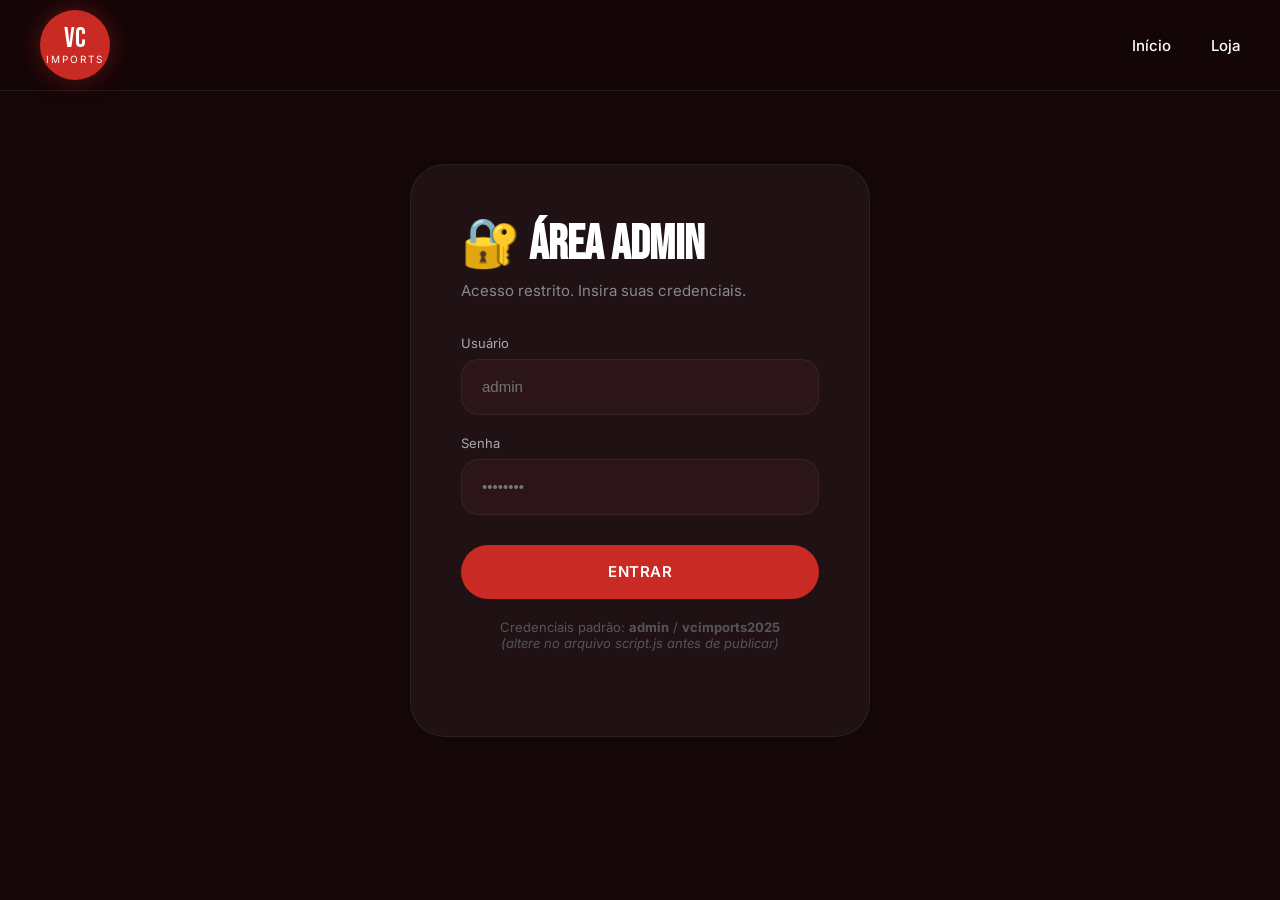
==== admin.html @ d71fab3f "Add files via upload" ====
<!DOCTYPE html>
<html lang="pt-BR">
<head>
    <meta charset="UTF-8">
    <meta name="viewport" content="width=device-width, initial-scale=1.0">
    <title>Admin - VC Imports</title>

    <link rel="preconnect" href="https://fonts.googleapis.com">
    <link href="https://fonts.googleapis.com/css2?family=Bebas+Neue&family=Inter:wght@300;400;500;600;700;800&display=swap" rel="stylesheet">

    <link rel="stylesheet" href="styles.css">
</head>
<body>

<!-- HEADER -->

<header class="header">

    <div class="header-inner">

        <a href="index.html" class="logo">

            <div class="logo-circle">

                <span class="logo-vc">VC</span>

                <span class="logo-imp">IMPORTS</span>

            </div>

        </a>

        <nav class="nav">

            <a class="nav-link" href="index.html">Início</a>

            <a class="nav-link" href="loja.html">Loja</a>

            <a class="nav-link" href="admin.html">Admin</a>

        </nav>

    </div>

</header>

<!-- ADMIN -->

<section class="page-admin">

    <div class="admin-card">

        <div class="admin-header">

            <h1>

                Painel Admin

            </h1>

        </div>

        <form id="productForm" class="form-card">

            <label>

                Foto do produto

            </label>

            <input
            type="file"
            id="productImage"
            accept=".png,.jpg,.jpeg"
            required>

            <label>

                Nome do produto

            </label>

            <input
            type="text"
            id="productName"
            placeholder="Nike Air Max"
            required>

            <label>

                Marca

            </label>

            <input
            type="text"
            id="productBrand"
            placeholder="Nike">

            <label>

                Categoria

            </label>

            <input
            type="text"
            id="productCategory"
            placeholder="Sneaker">

            <label>

                Descrição

            </label>

            <input
            type="text"
            id="productDescription"
            placeholder="Tênis importado premium">

            <label>

                Preço

            </label>

            <input
            type="number"
            id="productPrice"
            placeholder="699.90"
            step="0.01"
            required>

            <label>

                Promoção

            </label>

            <input
            type="text"
            id="productPromo"
            placeholder="10% OFF">

            <button
            class="btn-buy"
            type="submit">

                SALVAR PRODUTO

            </button>

        </form>

    </div>

</section>

<!-- PRODUTOS CADASTRADOS -->

<section class="section">

    <div class="section-inner">

        <div class="section-head">

            <div class="section-title-wrap">

                <div class="section-bar"></div>

                <h2 class="section-title">

                    PRODUTOS CADASTRADOS

                </h2>

            </div>

        </div>

        <div
        class="products-grid"
        id="adminProducts">

        </div>

    </div>

</section>

<!-- FOOTER -->

<footer class="footer">

    <div class="footer-bottom">

        <p>

            © 2025 VC Imports

        </p>

    </div>

</footer>

<script src="script.js"></script>

</body>
</html>
---- styles.css ----
/* =========================
   VC IMPORTS — styles.css
   Versão corrigida e completa
========================= */

@import url('https://fonts.googleapis.com/css2?family=Bebas+Neue&family=Inter:wght@300;400;500;600;700;800&display=swap');

:root{
  --bg:#150608;
  --bg2:#1d0b0d;
  --card:#201214;
  --red:#C92A23;
  --red-dark:#6A0A0B;
  --gray:#98909B;
  --white:#ffffff;
}

*{ margin:0; padding:0; box-sizing:border-box; }
html{ scroll-behavior:smooth; }
body{ background:var(--bg); color:var(--white); font-family:'Inter',sans-serif; overflow-x:hidden; }
a{ text-decoration:none; color:inherit; }
img{ max-width:100%; display:block; }
button{ border:none; outline:none; cursor:pointer; font-family:'Inter',sans-serif; }

/* ── HEADER ─────────────── */
.header{
  position:fixed; width:100%; top:0; left:0; z-index:1000;
  background:rgba(21,6,8,.85); backdrop-filter:blur(20px);
  border-bottom:1px solid rgba(255,255,255,.08);
}
.header-inner{
  max-width:1400px; height:90px; margin:auto;
  display:flex; align-items:center; justify-content:space-between; padding:0 40px;
}

/* ── LOGO ─────────────── */
.logo{ display:flex; align-items:center; gap:15px; }
.logo-circle{
  width:70px; height:70px; border-radius:50%; background:var(--red);
  display:flex; flex-direction:column; justify-content:center; align-items:center;
  box-shadow:0 0 25px rgba(201,42,35,.4);
}
.logo-vc{ font-family:'Bebas Neue'; font-size:28px; line-height:1; }
.logo-imp{ font-size:10px; letter-spacing:2px; }

/* ── NAV ─────────────── */
.nav{ display:flex; gap:40px; }
.nav-link{ position:relative; font-size:15px; font-weight:500; transition:.3s; }
.nav-link:hover{ color:var(--red); }
.nav-link::after{
  content:""; position:absolute; left:0; bottom:-8px;
  width:0; height:2px; background:var(--red); transition:.3s;
}
.nav-link:hover::after{ width:100%; }

/* ── HEADER ACTIONS ─────────────── */
.header-actions{ display:flex; align-items:center; gap:20px; }
.cart-btn{
  width:55px; height:55px; border-radius:50%;
  background:rgba(255,255,255,.05); color:white; position:relative; transition:.3s;
  font-size:20px;
}
.cart-btn:hover{ background:var(--red); transform:translateY(-4px); }
.cart-badge{
  position:absolute; top:-5px; right:-5px;
  width:22px; height:22px; border-radius:50%; background:var(--red);
  display:flex; align-items:center; justify-content:center;
  font-size:12px; font-weight:700;
}

/* ── HAMBURGER ─────────────── */
.hamburger{
  width:55px; height:55px; border-radius:50%;
  background:rgba(255,255,255,.05);
  display:none; flex-direction:column; justify-content:center; align-items:center; gap:5px;
}
.hamburger span{ width:22px; height:2px; background:white; border-radius:2px; }

/* ── HERO ─────────────── */
.hero{
  min-height:100vh; max-width:1400px; margin:auto;
  padding:140px 40px 80px;
  display:flex; justify-content:space-between; align-items:center; gap:60px;
}
.hero-content{ flex:1; }
.hero-eyebrow{ color:var(--red); text-transform:uppercase; letter-spacing:4px; font-size:14px; margin-bottom:20px; }
.hero-title{ font-family:'Bebas Neue'; font-size:110px; line-height:.9; margin-bottom:25px; }
.hero-red{ color:var(--red); }
.hero-sub{ max-width:550px; color:#c9c9c9; font-size:18px; line-height:1.8; margin-bottom:40px; }
.hero-img-wrap{ flex:1; display:flex; justify-content:center; position:relative; }
.hero-glow{
  position:absolute; width:450px; height:450px; border-radius:50%;
  background:rgba(201,42,35,.35); filter:blur(120px);
}
.hero-shoe{
  width:100%; max-width:650px; position:relative; z-index:2;
  animation:float 4s ease-in-out infinite;
}
@keyframes float{
  0%,100%{ transform:translateY(0); }
  50%{ transform:translateY(-20px); }
}

/* ── BOTÕES ─────────────── */
.btn-hero{
  width:220px; height:65px; background:var(--red); border-radius:50px;
  color:white; display:inline-flex; justify-content:center; align-items:center;
  font-weight:600; transition:.3s;
}
.btn-hero:hover{ transform:translateY(-8px); background:#ff2d2d; box-shadow:0 0 40px rgba(255,0,0,.4); }

.btn-buy{
  width:100%; height:54px; border-radius:50px; background:var(--red);
  color:white; font-size:15px; font-weight:600; transition:.3s; letter-spacing:.5px;
}
.btn-buy:hover{ background:#ff2a2a; box-shadow:0 0 35px rgba(255,0,0,.5); }

.btn-details{
  width:100%; height:54px; border-radius:50px;
  background:transparent; border:1px solid rgba(255,255,255,.2);
  color:white; font-size:15px; font-weight:500; transition:.3s;
}
.btn-details:hover{ border-color:var(--red); color:var(--red); }

.btn-delete{
  width:100%; height:54px; border-radius:50px;
  background:transparent; border:1px solid rgba(201,42,35,.5);
  color:var(--red); font-size:15px; font-weight:500; transition:.3s;
}
.btn-delete:hover{ background:var(--red); color:white; }

.btn-outline{
  padding:16px 30px; border:1px solid rgba(255,255,255,.1);
  border-radius:50px; font-size:14px; color:white; transition:.3s;
}
.btn-outline:hover{ background:var(--red); border-color:var(--red); }

/* ── BADGES ─────────────── */
.badges{ padding:0 40px 100px; }
.badges-inner{
  max-width:1400px; margin:auto;
  display:grid; grid-template-columns:repeat(auto-fit,minmax(250px,1fr)); gap:25px;
}
.badge-item{
  background:var(--card); border:1px solid rgba(255,255,255,.06);
  border-radius:30px; padding:30px;
  display:flex; align-items:center; gap:20px; transition:.3s;
}
.badge-item:hover{ transform:translateY(-10px); border-color:rgba(201,42,35,.3); box-shadow:0 0 40px rgba(201,42,35,.2); }
.badge-item strong{ display:block; font-size:15px; margin-bottom:8px; letter-spacing:1px; }
.badge-item span{ color:#a4a4a4; font-size:14px; line-height:1.6; }

/* ── SEÇÃO ─────────────── */
.section{ padding:120px 40px; }
.section-inner{ max-width:1400px; margin:auto; }
.section-head{ display:flex; justify-content:space-between; align-items:center; margin-bottom:50px; }
.section-title-wrap{ display:flex; flex-direction:column; }
.section-bar{ width:80px; height:5px; background:var(--red); border-radius:20px; margin-bottom:15px; }
.section-title{ font-family:'Bebas Neue'; font-size:55px; letter-spacing:2px; }

/* ── GRID PRODUTOS ─────────────── */
.products-grid{
  display:grid;
  grid-template-columns:repeat(auto-fill,minmax(300px,1fr));
  gap:30px;
}

/* ── CARD PRODUTO ─────────────── */
.product-card{
  background:var(--card); border-radius:28px; overflow:hidden;
  position:relative; transition:.4s; border:1px solid rgba(255,255,255,.05);
  cursor:pointer;
}
.product-card:hover{ transform:translateY(-12px); border-color:rgba(201,42,35,.3); box-shadow:0 0 50px rgba(201,42,35,.2); }

.product-img-wrap{ overflow:hidden; height:260px; background:#180d0e; }
.product-img-wrap img{ width:100%; height:100%; object-fit:cover; transition:transform .4s; }
.product-card:hover .product-img-wrap img{ transform:scale(1.05); }

.product-info{ padding:22px; }
.product-brand{ font-size:12px; color:var(--red); letter-spacing:2px; text-transform:uppercase; font-weight:600; }
.product-name{ font-size:20px; font-weight:700; margin:8px 0 10px; }
.product-description{ color:#a7a7a7; line-height:1.7; font-size:14px; margin-bottom:18px; min-height:44px; }
.product-price{ font-size:32px; color:var(--red); font-weight:700; margin-bottom:18px; }
.product-badge{
  position:absolute; top:18px; left:18px;
  background:var(--red); color:white;
  padding:8px 16px; border-radius:30px; font-size:12px; font-weight:700; z-index:5;
}
.product-buttons{ display:flex; flex-direction:column; gap:10px; }

/* ── EMPTY ─────────────── */
.empty-msg{ color:#888; font-size:16px; grid-column:1/-1; padding:40px 0; text-align:center; }

/* ── BUSCA ─────────────── */
.shop-controls{ margin-bottom:40px; }
#searchInput{
  width:100%; max-width:500px; height:60px;
  background:#1d0d0f; border:1px solid rgba(255,255,255,.08);
  border-radius:50px; padding:0 25px; color:white; font-size:16px;
  outline:none; transition:.3s;
}
#searchInput:focus{ border-color:var(--red); box-shadow:0 0 20px rgba(201,42,35,.15); }
#searchInput::placeholder{ color:#666; }

/* ── CARRINHO DRAWER ─────────────── */
.cart-overlay{
  position:fixed; inset:0; background:rgba(0,0,0,.75);
  opacity:0; visibility:hidden; transition:.3s; z-index:999;
}
.cart-overlay.active{ opacity:1; visibility:visible; }

.cart-drawer{
  position:fixed; right:-460px; top:0; width:430px; max-width:100%; height:100vh;
  background:#130609; z-index:1000; transition:.4s cubic-bezier(.4,0,.2,1);
  display:flex; flex-direction:column;
  border-left:1px solid rgba(255,255,255,.07);
}
.cart-drawer.active{ right:0; }

.cart-header{
  padding:25px 25px 20px;
  display:flex; justify-content:space-between; align-items:center;
  border-bottom:1px solid rgba(255,255,255,.08);
}
.cart-header h3{ font-size:22px; font-weight:700; }
.cart-close{ background:none; color:white; font-size:32px; line-height:1; }

.cart-items{ flex:1; overflow-y:auto; padding:20px 25px; }
.cart-items::-webkit-scrollbar{ width:4px; }
.cart-items::-webkit-scrollbar-track{ background:transparent; }
.cart-items::-webkit-scrollbar-thumb{ background:var(--red-dark); border-radius:4px; }

.cart-empty{ text-align:center; padding:60px 20px; color:#666; }
.cart-empty span{ font-size:48px; display:block; margin-bottom:15px; }

.cart-item{ display:flex; gap:15px; background:var(--card); padding:15px; border-radius:18px; margin-bottom:15px; }
.cart-item img{ width:85px; height:85px; object-fit:cover; border-radius:12px; flex-shrink:0; }
.cart-item-info{ flex:1; min-width:0; }
.cart-item-name{ font-size:15px; font-weight:600; margin-bottom:6px; white-space:nowrap; overflow:hidden; text-overflow:ellipsis; }
.cart-item-price{ color:var(--red); font-weight:700; font-size:16px; margin-bottom:10px; }

.cart-qty{ display:flex; align-items:center; gap:12px; }
.qty-btn{
  width:32px; height:32px; border-radius:50%; background:rgba(255,255,255,.08);
  color:white; font-size:18px; display:flex; align-items:center; justify-content:center; transition:.2s;
}
.qty-btn:hover{ background:var(--red); }
.cart-qty span{ font-size:16px; font-weight:600; min-width:20px; text-align:center; }

.cart-footer{ padding:20px 25px 25px; border-top:1px solid rgba(255,255,255,.08); }
.cart-total{ display:flex; justify-content:space-between; align-items:center; margin-bottom:18px; font-size:17px; }
.cart-total strong{ color:var(--red); font-size:26px; }
.btn-checkout{
  width:100%; height:58px; border-radius:50px; background:var(--red);
  color:white; font-size:16px; font-weight:700; transition:.3s; letter-spacing:.5px;
}
.btn-checkout:hover{ background:#ff2a2a; box-shadow:0 0 30px rgba(255,0,0,.4); }

/* ── MODAL PRODUTO ─────────────── */
.modal-overlay{
  position:fixed; inset:0; background:rgba(0,0,0,.8);
  opacity:0; visibility:hidden; transition:.3s; z-index:1001;
  display:flex; align-items:center; justify-content:center; padding:20px;
}
.modal-overlay.active{ opacity:1; visibility:visible; }

.modal-box{
  width:900px; max-width:100%; background:#160810;
  border-radius:30px; overflow:hidden;
  transform:scale(.85); opacity:0; transition:.3s; z-index:1002;
  position:relative; border:1px solid rgba(255,255,255,.07);
  max-height:90vh; overflow-y:auto;
}
.modal-box.active{ transform:scale(1); opacity:1; }

.modal-close{
  position:absolute; right:20px; top:20px;
  background:rgba(0,0,0,.5); color:white; font-size:28px;
  width:40px; height:40px; border-radius:50%; display:flex; align-items:center; justify-content:center;
  z-index:10; transition:.2s;
}
.modal-close:hover{ background:var(--red); }

.modal-layout{ display:grid; grid-template-columns:1fr 1fr; }

.modal-img-wrap{ background:#130609; position:relative; min-height:350px; }
.modal-image{ width:100%; height:100%; object-fit:cover; }

.modal-details{ padding:40px; display:flex; flex-direction:column; justify-content:center; }
.modal-brand{ font-size:12px; color:var(--red); letter-spacing:2px; text-transform:uppercase; font-weight:600; }
.modal-category{
  display:inline-block; margin-left:10px; font-size:11px; color:#888;
  background:rgba(255,255,255,.05); padding:3px 10px; border-radius:20px;
}
.modal-title{ font-size:28px; font-weight:700; margin:12px 0 14px; line-height:1.2; }
.modal-desc{ color:#aaa; line-height:1.8; font-size:15px; margin-bottom:24px; }
.modal-price{ font-size:40px; color:var(--red); font-weight:700; margin-bottom:28px; }

/* ── TOAST ─────────────── */
.toast{
  position:fixed; bottom:40px; right:40px;
  background:#1d0d0f; border:1px solid var(--red);
  color:white; padding:16px 24px; border-radius:18px;
  font-size:15px; transform:translateY(100px); opacity:0; transition:.3s; z-index:2000;
  box-shadow:0 0 30px rgba(201,42,35,.3);
}
.toast.show{ transform:translateY(0); opacity:1; }

/* ── BANNER PROMO ─────────────── */
.promo-banner{
  margin-top:80px; background:linear-gradient(135deg,#1d0b0d,#2d0e12);
  border-radius:40px; padding:80px; position:relative; overflow:hidden;
}
.promo-banner::before{
  content:""; position:absolute;
  width:500px; height:500px; background:rgba(201,42,35,.2);
  border-radius:50%; filter:blur(150px); right:-100px; top:-100px;
}
.promo-content{ position:relative; z-index:2; }
.promo-title{ font-family:'Bebas Neue'; font-size:90px; line-height:.9; margin-bottom:20px; }
.promo-title span{ color:var(--red); }
.promo-text{ color:#c8c8c8; font-size:18px; margin-bottom:40px; }
.btn-promo{ width:230px; height:60px; border-radius:50px; background:var(--red); color:white; font-weight:700; transition:.3s; }
.btn-promo:hover{ transform:translateY(-8px); box-shadow:0 0 40px rgba(255,0,0,.4); }

/* ── ADMIN LOGIN ─────────────── */
.page-login{
  min-height:100vh; display:flex; align-items:center; justify-content:center;
  padding:40px 20px;
}
.login-card{
  width:100%; max-width:460px; background:var(--card);
  border-radius:35px; padding:50px; border:1px solid rgba(255,255,255,.06);
}
.login-card h1{ font-family:'Bebas Neue'; font-size:48px; margin-bottom:8px; }
.login-card p{ color:#888; margin-bottom:35px; font-size:15px; }
.form-group{ display:flex; flex-direction:column; gap:8px; margin-bottom:20px; }
.form-group label{ font-size:13px; color:#aaa; }
.form-group input{
  height:56px; background:#2b1518; border:1px solid rgba(255,255,255,.06);
  border-radius:18px; padding:0 20px; color:white; font-size:15px; outline:none; transition:.3s;
}
.form-group input:focus{ border-color:var(--red); }
.login-error{
  display:none; background:rgba(201,42,35,.15); border:1px solid rgba(201,42,35,.3);
  color:#ff8080; padding:14px 18px; border-radius:15px; font-size:14px; margin-bottom:20px;
}

/* ── ADMIN PANEL ─────────────── */
.page-admin{ max-width:1400px; margin:auto; padding:130px 30px 80px; }
.admin-topbar{
  display:flex; justify-content:space-between; align-items:center;
  margin-bottom:40px;
}
.admin-topbar h1{ font-family:'Bebas Neue'; font-size:52px; }
.btn-logout{
  padding:12px 24px; border-radius:50px; background:rgba(201,42,35,.15);
  border:1px solid rgba(201,42,35,.4); color:var(--red); font-weight:600; transition:.3s;
}
.btn-logout:hover{ background:var(--red); color:white; }

.admin-grid{ display:grid; grid-template-columns:420px 1fr; gap:40px; align-items:start; }

.admin-form-card{
  background:var(--card); border-radius:30px; padding:40px;
  border:1px solid rgba(255,255,255,.05); position:sticky; top:110px;
}
.admin-form-card h2{ font-family:'Bebas Neue'; font-size:36px; margin-bottom:30px; }

.form-card{ display:flex; flex-direction:column; gap:18px; }
.form-card label{ font-size:13px; color:#bdbdbd; margin-bottom:-10px; }
.form-card input, .form-card textarea{
  width:100%; background:#2b1518; border:1px solid rgba(255,255,255,.06);
  border-radius:16px; padding:14px 18px; color:white; font-size:14px; outline:none; transition:.3s;
}
.form-card input:focus, .form-card textarea:focus{ border-color:var(--red); }
.form-card input[type="file"]{ padding:12px 18px; }
.form-card textarea{ resize:vertical; min-height:80px; }

#imagePreview{
  display:none; width:100%; max-height:200px; object-fit:cover;
  border-radius:16px; margin-top:5px;
}

.admin-products-section h2{ font-family:'Bebas Neue'; font-size:40px; margin-bottom:30px; }

/* ── FOOTER ─────────────── */
.footer{ margin-top:100px; border-top:1px solid rgba(255,255,255,.06); }
.footer-top{
  max-width:1400px; margin:auto; padding:80px 30px;
  display:grid; grid-template-columns:repeat(auto-fit,minmax(250px,1fr)); gap:30px;
}
.footer-badge{ display:flex; gap:20px; align-items:center; }
.footer-badge strong{ display:block; margin-bottom:10px; }
.footer-badge span{ color:#999; }
.footer-logo{ display:flex; justify-content:center; align-items:center; }
.footer-logo-text{ font-family:'Bebas Neue'; font-size:55px; }
.footer-logo-text em{ color:var(--red); font-style:normal; }
.footer-bottom{
  border-top:1px solid rgba(255,255,255,.06); padding:30px;
  display:flex; justify-content:space-between; align-items:center; color:#888;
}
.footer-admin-link{ color:var(--red); font-size:14px; }
.footer-admin-link:hover{ text-decoration:underline; }

/* ── ANIMAÇÕES ─────────────── */
@keyframes fadeUp{
  from{ opacity:0; transform:translateY(30px); }
  to{ opacity:1; transform:translateY(0); }
}
.product-card{ animation:fadeUp .6s ease both; }

/* ── RESPONSIVO ─────────────── */
@media(max-width:900px){
  .admin-grid{ grid-template-columns:1fr; }
  .admin-form-card{ position:static; }
  .modal-layout{ grid-template-columns:1fr; }
  .modal-img-wrap{ min-height:280px; }
}

@media(max-width:768px){
  .nav{ display:none; position:absolute; top:90px; left:0; right:0; flex-direction:column;
        background:rgba(21,6,8,.97); padding:20px 30px; gap:20px; border-bottom:1px solid rgba(255,255,255,.08); }
  .nav.open{ display:flex; }
  .hamburger{ display:flex; }
  .hero{ flex-direction:column; text-align:center; padding-top:130px; }
  .hero-title{ font-size:72px; }
  .hero-sub{ font-size:16px; }
  .section{ padding:80px 20px; }
  .section-title{ font-size:45px; }
  .section-head{ flex-direction:column; gap:20px; }
  .badges{ padding:0 20px 60px; }
  .promo-banner{ padding:50px 30px; }
  .promo-title{ font-size:60px; }
  .footer-bottom{ flex-direction:column; gap:15px; text-align:center; }
}

@media(max-width:500px){
  .hero-title{ font-size:54px; }
  .header-inner{ padding:0 20px; }
  .cart-drawer{ width:100%; }
  .toast{ right:15px; left:15px; bottom:20px; }
  .login-card{ padding:35px 25px; }
  .admin-form-card{ padding:25px 20px; }
}
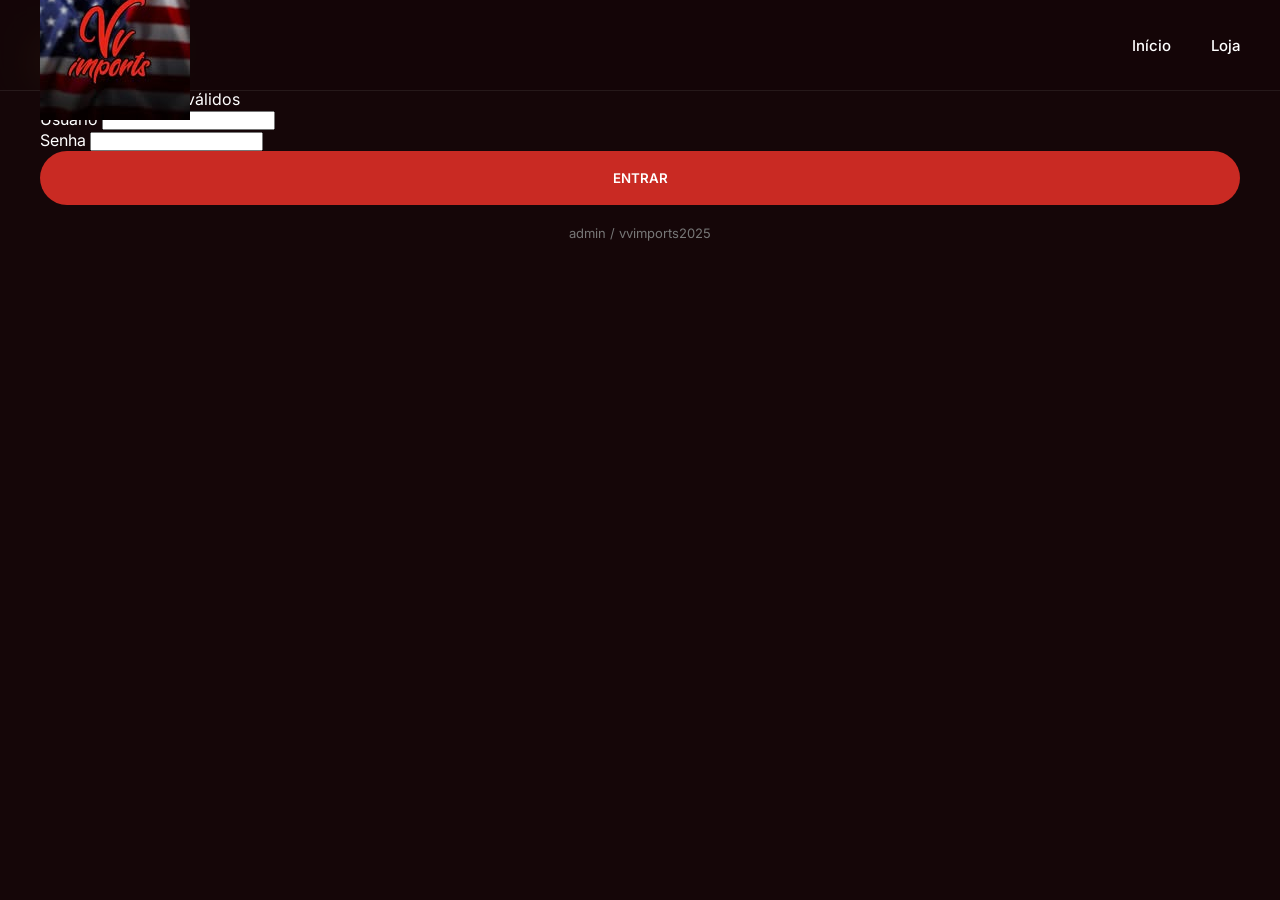
==== commit 92a89f68: "Update admin.html" ====
--- a/admin.html
+++ b/admin.html
@@ -1,211 +1,90 @@
 <!DOCTYPE html>
 <html lang="pt-BR">
 <head>
-    <meta charset="UTF-8">
-    <meta name="viewport" content="width=device-width, initial-scale=1.0">
-    <title>Admin - VC Imports</title>
+  <meta charset="UTF-8">
+  <meta name="viewport" content="width=device-width, initial-scale=1.0">
+  <title>Admin — V.V Imports</title>
 
-    <link rel="preconnect" href="https://fonts.googleapis.com">
-    <link href="https://fonts.googleapis.com/css2?family=Bebas+Neue&family=Inter:wght@300;400;500;600;700;800&display=swap" rel="stylesheet">
+  <link href="https://fonts.googleapis.com/css2?family=Bebas+Neue&family=Inter:wght@300;400;500;600;700&display=swap" rel="stylesheet">
+  <link rel="stylesheet" href="styles.css">
+</head>
 
-    <link rel="stylesheet" href="styles.css">
-</head>
 <body>
 
-<!-- HEADER -->
+<header class="header">
+  <div class="header-inner">
 
-<header class="header">
+    <a href="index.html" class="logo">
+      <img src="logo.jpg" class="logo-img">
+    </a>
 
-    <div class="header-inner">
+    <nav class="nav">
+      <a class="nav-link" href="index.html">Início</a>
+      <a class="nav-link" href="loja.html">Loja</a>
+      <a class="nav-link" href="admin.html">Admin</a>
+    </nav>
 
-        <a href="index.html" class="logo">
-
-            <div class="logo-circle">
-
-                <span class="logo-vc">VC</span>
-
-                <span class="logo-imp">IMPORTS</span>
-
-            </div>
-
-        </a>
-
-        <nav class="nav">
-
-            <a class="nav-link" href="index.html">Início</a>
-
-            <a class="nav-link" href="loja.html">Loja</a>
-
-            <a class="nav-link" href="admin.html">Admin</a>
-
-        </nav>
-
-    </div>
-
+  </div>
 </header>
-
-<!-- ADMIN -->
 
 <section class="page-admin">
 
-    <div class="admin-card">
+  <div class="admin-card">
 
-        <div class="admin-header">
+    <h1>Painel Admin</h1>
 
-            <h1>
+    <form id="productForm" class="form-card">
 
-                Painel Admin
+      <label>Imagem</label>
+      <input type="file" id="productImage" required>
 
-            </h1>
+      <img id="imagePreview" style="display:none;max-width:200px;margin-top:10px">
 
-        </div>
+      <label>Nome</label>
+      <input type="text" id="productName" required>
 
-        <form id="productForm" class="form-card">
+      <label>Marca</label>
+      <input type="text" id="productBrand">
 
-            <label>
+      <label>Categoria</label>
+      <input type="text" id="productCategory">
 
-                Foto do produto
+      <label>Descrição</label>
+      <input type="text" id="productDescription">
 
-            </label>
+      <label>Preço</label>
+      <input type="number" id="productPrice" required>
 
-            <input
-            type="file"
-            id="productImage"
-            accept=".png,.jpg,.jpeg"
-            required>
+      <label>Promoção</label>
+      <input type="text" id="productPromo">
 
-            <label>
+      <!-- ⭐ NOVO -->
+      <label style="display:flex;gap:10px;align-items:center;">
+        <input type="checkbox" id="productDestaque">
+        Marcar como destaque
+      </label>
 
-                Nome do produto
+      <button class="btn-buy" type="submit">
+        SALVAR PRODUTO
+      </button>
 
-            </label>
+    </form>
 
-            <input
-            type="text"
-            id="productName"
-            placeholder="Nike Air Max"
-            required>
-
-            <label>
-
-                Marca
-
-            </label>
-
-            <input
-            type="text"
-            id="productBrand"
-            placeholder="Nike">
-
-            <label>
-
-                Categoria
-
-            </label>
-
-            <input
-            type="text"
-            id="productCategory"
-            placeholder="Sneaker">
-
-            <label>
-
-                Descrição
-
-            </label>
-
-            <input
-            type="text"
-            id="productDescription"
-            placeholder="Tênis importado premium">
-
-            <label>
-
-                Preço
-
-            </label>
-
-            <input
-            type="number"
-            id="productPrice"
-            placeholder="699.90"
-            step="0.01"
-            required>
-
-            <label>
-
-                Promoção
-
-            </label>
-
-            <input
-            type="text"
-            id="productPromo"
-            placeholder="10% OFF">
-
-            <button
-            class="btn-buy"
-            type="submit">
-
-                SALVAR PRODUTO
-
-            </button>
-
-        </form>
-
-    </div>
+  </div>
 
 </section>
 
-<!-- PRODUTOS CADASTRADOS -->
+<section class="section">
+  <div class="section-inner">
 
-<section class="section">
+    <h2 class="section-title">PRODUTOS</h2>
 
-    <div class="section-inner">
+    <div class="products-grid" id="adminProducts"></div>
 
-        <div class="section-head">
-
-            <div class="section-title-wrap">
-
-                <div class="section-bar"></div>
-
-                <h2 class="section-title">
-
-                    PRODUTOS CADASTRADOS
-
-                </h2>
-
-            </div>
-
-        </div>
-
-        <div
-        class="products-grid"
-        id="adminProducts">
-
-        </div>
-
-    </div>
-
+  </div>
 </section>
-
-<!-- FOOTER -->
-
-<footer class="footer">
-
-    <div class="footer-bottom">
-
-        <p>
-
-            © 2025 VC Imports
-
-        </p>
-
-    </div>
-
-</footer>
 
 <script src="script.js"></script>
 
 </body>
-</html>+</html>
--- a/styles.css
+++ b/styles.css
@@ -1,10 +1,11 @@
 /* =========================
    VC IMPORTS — styles.css
-   Versão corrigida e completa
+   VERSÃO LIMPA E ORGANIZADA
 ========================= */
 
 @import url('https://fonts.googleapis.com/css2?family=Bebas+Neue&family=Inter:wght@300;400;500;600;700;800&display=swap');
 
+/* ── VARIÁVEIS ─────────────── */
 :root{
   --bg:#150608;
   --bg2:#1d0b0d;
@@ -15,432 +16,463 @@
   --white:#ffffff;
 }
 
-*{ margin:0; padding:0; box-sizing:border-box; }
+/* ── RESET ─────────────── */
+*{
+  margin:0;
+  padding:0;
+  box-sizing:border-box;
+}
+
 html{ scroll-behavior:smooth; }
-body{ background:var(--bg); color:var(--white); font-family:'Inter',sans-serif; overflow-x:hidden; }
+
+body{
+  background:var(--bg);
+  color:var(--white);
+  font-family:'Inter',sans-serif;
+  overflow-x:hidden;
+}
+
 a{ text-decoration:none; color:inherit; }
 img{ max-width:100%; display:block; }
-button{ border:none; outline:none; cursor:pointer; font-family:'Inter',sans-serif; }
+button{
+  border:none;
+  outline:none;
+  cursor:pointer;
+  font-family:'Inter',sans-serif;
+}
 
 /* ── HEADER ─────────────── */
 .header{
-  position:fixed; width:100%; top:0; left:0; z-index:1000;
-  background:rgba(21,6,8,.85); backdrop-filter:blur(20px);
+  position:fixed;
+  width:100%;
+  top:0;
+  left:0;
+  z-index:1000;
+  background:rgba(21,6,8,.85);
+  backdrop-filter:blur(20px);
   border-bottom:1px solid rgba(255,255,255,.08);
 }
+
 .header-inner{
-  max-width:1400px; height:90px; margin:auto;
-  display:flex; align-items:center; justify-content:space-between; padding:0 40px;
-}
-
-/* ── LOGO ─────────────── */
-.logo{ display:flex; align-items:center; gap:15px; }
+  max-width:1400px;
+  height:90px;
+  margin:auto;
+  display:flex;
+  align-items:center;
+  justify-content:space-between;
+  padding:0 40px;
+}
+
+/* LOGO */
+.logo{
+  display:flex;
+  align-items:center;
+  gap:15px;
+}
+
 .logo-circle{
-  width:70px; height:70px; border-radius:50%; background:var(--red);
-  display:flex; flex-direction:column; justify-content:center; align-items:center;
+  width:70px;
+  height:70px;
+  border-radius:50%;
+  background:var(--red);
+  display:flex;
+  flex-direction:column;
+  justify-content:center;
+  align-items:center;
   box-shadow:0 0 25px rgba(201,42,35,.4);
 }
-.logo-vc{ font-family:'Bebas Neue'; font-size:28px; line-height:1; }
-.logo-imp{ font-size:10px; letter-spacing:2px; }
-
-/* ── NAV ─────────────── */
-.nav{ display:flex; gap:40px; }
-.nav-link{ position:relative; font-size:15px; font-weight:500; transition:.3s; }
+
+.logo-vc{
+  font-family:'Bebas Neue';
+  font-size:28px;
+  line-height:1;
+}
+
+.logo-imp{
+  font-size:10px;
+  letter-spacing:2px;
+}
+
+/* NAV */
+.nav{
+  display:flex;
+  gap:40px;
+}
+
+.nav-link{
+  position:relative;
+  font-size:15px;
+  font-weight:500;
+  transition:.3s;
+}
+
 .nav-link:hover{ color:var(--red); }
+
 .nav-link::after{
-  content:""; position:absolute; left:0; bottom:-8px;
-  width:0; height:2px; background:var(--red); transition:.3s;
-}
+  content:"";
+  position:absolute;
+  left:0;
+  bottom:-8px;
+  width:0;
+  height:2px;
+  background:var(--red);
+  transition:.3s;
+}
+
 .nav-link:hover::after{ width:100%; }
 
-/* ── HEADER ACTIONS ─────────────── */
-.header-actions{ display:flex; align-items:center; gap:20px; }
+/* HEADER ACTIONS */
+.header-actions{
+  display:flex;
+  align-items:center;
+  gap:20px;
+}
+
 .cart-btn{
-  width:55px; height:55px; border-radius:50%;
-  background:rgba(255,255,255,.05); color:white; position:relative; transition:.3s;
+  width:55px;
+  height:55px;
+  border-radius:50%;
+  background:rgba(255,255,255,.05);
+  color:white;
+  position:relative;
+  transition:.3s;
   font-size:20px;
 }
-.cart-btn:hover{ background:var(--red); transform:translateY(-4px); }
+
+.cart-btn:hover{
+  background:var(--red);
+  transform:translateY(-4px);
+}
+
 .cart-badge{
-  position:absolute; top:-5px; right:-5px;
-  width:22px; height:22px; border-radius:50%; background:var(--red);
-  display:flex; align-items:center; justify-content:center;
-  font-size:12px; font-weight:700;
-}
-
-/* ── HAMBURGER ─────────────── */
+  position:absolute;
+  top:-5px;
+  right:-5px;
+  width:22px;
+  height:22px;
+  border-radius:50%;
+  background:var(--red);
+  display:flex;
+  align-items:center;
+  justify-content:center;
+  font-size:12px;
+  font-weight:700;
+}
+
+/* HAMBURGER */
 .hamburger{
-  width:55px; height:55px; border-radius:50%;
+  width:55px;
+  height:55px;
+  border-radius:50%;
   background:rgba(255,255,255,.05);
-  display:none; flex-direction:column; justify-content:center; align-items:center; gap:5px;
-}
-.hamburger span{ width:22px; height:2px; background:white; border-radius:2px; }
+  display:none;
+  flex-direction:column;
+  justify-content:center;
+  align-items:center;
+  gap:5px;
+}
+
+.hamburger span{
+  width:22px;
+  height:2px;
+  background:white;
+  border-radius:2px;
+}
 
 /* ── HERO ─────────────── */
 .hero{
-  min-height:100vh; max-width:1400px; margin:auto;
-  padding:140px 40px 80px;
-  display:flex; justify-content:space-between; align-items:center; gap:60px;
-}
-.hero-content{ flex:1; }
-.hero-eyebrow{ color:var(--red); text-transform:uppercase; letter-spacing:4px; font-size:14px; margin-bottom:20px; }
-.hero-title{ font-family:'Bebas Neue'; font-size:110px; line-height:.9; margin-bottom:25px; }
-.hero-red{ color:var(--red); }
-.hero-sub{ max-width:550px; color:#c9c9c9; font-size:18px; line-height:1.8; margin-bottom:40px; }
-.hero-img-wrap{ flex:1; display:flex; justify-content:center; position:relative; }
+  display:flex;
+  align-items:center;
+  justify-content:space-between;
+  padding:80px 10%;
+  min-height:90vh;
+  background:radial-gradient(circle at top,#111 0%,#000 60%);
+  overflow:hidden;
+  position:relative;
+}
+
+.hero-content{
+  max-width:520px;
+  z-index:2;
+}
+
+.hero-eyebrow{
+  color:#aaa;
+  letter-spacing:3px;
+  text-transform:uppercase;
+  font-size:12px;
+}
+
+.hero-title{
+  font-size:64px;
+  font-family:'Bebas Neue',sans-serif;
+  line-height:1;
+}
+
+.hero-red{
+  color:#ff2d2d;
+  text-shadow:0 0 20px rgba(255,45,45,.6);
+}
+
+.hero-sub{
+  margin-top:15px;
+  color:#bbb;
+  font-size:16px;
+}
+
+/* BOTÃO HERO (VERSÃO ÚNICA) */
+.btn-hero{
+  display:inline-flex;
+  justify-content:center;
+  align-items:center;
+  margin-top:25px;
+  padding:14px 28px;
+  background:#ff2d2d;
+  color:#fff;
+  font-weight:600;
+  border-radius:50px;
+  transition:.3s;
+  box-shadow:0 0 25px rgba(255,45,45,.3);
+  width:220px;
+  height:65px;
+}
+
+.btn-hero:hover{
+  transform:translateY(-6px);
+  box-shadow:0 0 40px rgba(255,45,45,.5);
+}
+
+/* SLIDER */
+.hero-slider{
+  position:relative;
+  width:520px;
+  height:420px;
+  z-index:2;
+}
+
+.hero-shoe{
+  position:absolute;
+  width:100%;
+  opacity:0;
+  transform:rotate(-12deg) scale(.95);
+  transition:.8s ease;
+  filter:drop-shadow(0 30px 40px rgba(0,0,0,.7));
+}
+
+.hero-shoe.active{
+  opacity:1;
+  transform:rotate(-12deg) scale(1);
+}
+
 .hero-glow{
-  position:absolute; width:450px; height:450px; border-radius:50%;
-  background:rgba(201,42,35,.35); filter:blur(120px);
-}
-.hero-shoe{
-  width:100%; max-width:650px; position:relative; z-index:2;
-  animation:float 4s ease-in-out infinite;
-}
-@keyframes float{
-  0%,100%{ transform:translateY(0); }
-  50%{ transform:translateY(-20px); }
-}
-
-/* ── BOTÕES ─────────────── */
-.btn-hero{
-  width:220px; height:65px; background:var(--red); border-radius:50px;
-  color:white; display:inline-flex; justify-content:center; align-items:center;
-  font-weight:600; transition:.3s;
-}
-.btn-hero:hover{ transform:translateY(-8px); background:#ff2d2d; box-shadow:0 0 40px rgba(255,0,0,.4); }
-
-.btn-buy{
-  width:100%; height:54px; border-radius:50px; background:var(--red);
-  color:white; font-size:15px; font-weight:600; transition:.3s; letter-spacing:.5px;
-}
-.btn-buy:hover{ background:#ff2a2a; box-shadow:0 0 35px rgba(255,0,0,.5); }
+  position:absolute;
+  width:320px;
+  height:320px;
+  background:radial-gradient(circle,rgba(255,45,45,.5),transparent 70%);
+  top:50%;
+  left:50%;
+  transform:translate(-50%,-50%);
+  filter:blur(50px);
+  z-index:-1;
+}
+
+/* ── BOTÕES GERAIS ─────────────── */
+.btn-buy,
+.btn-checkout{
+  width:100%;
+  height:54px;
+  border-radius:50px;
+  background:var(--red);
+  color:white;
+  font-weight:600;
+  transition:.3s;
+}
+
+.btn-buy:hover,
+.btn-checkout:hover{
+  background:#ff2a2a;
+  box-shadow:0 0 35px rgba(255,0,0,.5);
+}
 
 .btn-details{
-  width:100%; height:54px; border-radius:50px;
-  background:transparent; border:1px solid rgba(255,255,255,.2);
-  color:white; font-size:15px; font-weight:500; transition:.3s;
-}
-.btn-details:hover{ border-color:var(--red); color:var(--red); }
+  width:100%;
+  height:54px;
+  border-radius:50px;
+  background:transparent;
+  border:1px solid rgba(255,255,255,.2);
+  color:white;
+  transition:.3s;
+}
+
+.btn-details:hover{
+  border-color:var(--red);
+  color:var(--red);
+}
 
 .btn-delete{
-  width:100%; height:54px; border-radius:50px;
-  background:transparent; border:1px solid rgba(201,42,35,.5);
-  color:var(--red); font-size:15px; font-weight:500; transition:.3s;
-}
-.btn-delete:hover{ background:var(--red); color:white; }
-
-.btn-outline{
-  padding:16px 30px; border:1px solid rgba(255,255,255,.1);
-  border-radius:50px; font-size:14px; color:white; transition:.3s;
-}
-.btn-outline:hover{ background:var(--red); border-color:var(--red); }
-
-/* ── BADGES ─────────────── */
-.badges{ padding:0 40px 100px; }
-.badges-inner{
-  max-width:1400px; margin:auto;
-  display:grid; grid-template-columns:repeat(auto-fit,minmax(250px,1fr)); gap:25px;
-}
-.badge-item{
-  background:var(--card); border:1px solid rgba(255,255,255,.06);
-  border-radius:30px; padding:30px;
-  display:flex; align-items:center; gap:20px; transition:.3s;
-}
-.badge-item:hover{ transform:translateY(-10px); border-color:rgba(201,42,35,.3); box-shadow:0 0 40px rgba(201,42,35,.2); }
-.badge-item strong{ display:block; font-size:15px; margin-bottom:8px; letter-spacing:1px; }
-.badge-item span{ color:#a4a4a4; font-size:14px; line-height:1.6; }
-
-/* ── SEÇÃO ─────────────── */
-.section{ padding:120px 40px; }
-.section-inner{ max-width:1400px; margin:auto; }
-.section-head{ display:flex; justify-content:space-between; align-items:center; margin-bottom:50px; }
-.section-title-wrap{ display:flex; flex-direction:column; }
-.section-bar{ width:80px; height:5px; background:var(--red); border-radius:20px; margin-bottom:15px; }
-.section-title{ font-family:'Bebas Neue'; font-size:55px; letter-spacing:2px; }
-
-/* ── GRID PRODUTOS ─────────────── */
+  width:100%;
+  height:54px;
+  border-radius:50px;
+  background:transparent;
+  border:1px solid rgba(201,42,35,.5);
+  color:var(--red);
+  transition:.3s;
+}
+
+.btn-delete:hover{
+  background:var(--red);
+  color:white;
+}
+
+/* ── SEÇÕES ─────────────── */
+.section{
+  padding:120px 40px;
+}
+
+.section-inner{
+  max-width:1400px;
+  margin:auto;
+}
+
+.section-title{
+  font-family:'Bebas Neue';
+  font-size:55px;
+}
+
+/* GRID PRODUTOS */
 .products-grid{
   display:grid;
   grid-template-columns:repeat(auto-fill,minmax(300px,1fr));
   gap:30px;
 }
 
-/* ── CARD PRODUTO ─────────────── */
+/* CARD */
 .product-card{
-  background:var(--card); border-radius:28px; overflow:hidden;
-  position:relative; transition:.4s; border:1px solid rgba(255,255,255,.05);
-  cursor:pointer;
-}
-.product-card:hover{ transform:translateY(-12px); border-color:rgba(201,42,35,.3); box-shadow:0 0 50px rgba(201,42,35,.2); }
-
-.product-img-wrap{ overflow:hidden; height:260px; background:#180d0e; }
-.product-img-wrap img{ width:100%; height:100%; object-fit:cover; transition:transform .4s; }
-.product-card:hover .product-img-wrap img{ transform:scale(1.05); }
-
-.product-info{ padding:22px; }
-.product-brand{ font-size:12px; color:var(--red); letter-spacing:2px; text-transform:uppercase; font-weight:600; }
-.product-name{ font-size:20px; font-weight:700; margin:8px 0 10px; }
-.product-description{ color:#a7a7a7; line-height:1.7; font-size:14px; margin-bottom:18px; min-height:44px; }
-.product-price{ font-size:32px; color:var(--red); font-weight:700; margin-bottom:18px; }
-.product-badge{
-  position:absolute; top:18px; left:18px;
-  background:var(--red); color:white;
-  padding:8px 16px; border-radius:30px; font-size:12px; font-weight:700; z-index:5;
-}
-.product-buttons{ display:flex; flex-direction:column; gap:10px; }
-
-/* ── EMPTY ─────────────── */
-.empty-msg{ color:#888; font-size:16px; grid-column:1/-1; padding:40px 0; text-align:center; }
-
-/* ── BUSCA ─────────────── */
-.shop-controls{ margin-bottom:40px; }
+  background:var(--card);
+  border-radius:28px;
+  overflow:hidden;
+  transition:.4s;
+  border:1px solid rgba(255,255,255,.05);
+}
+
+.product-card:hover{
+  transform:translateY(-12px);
+  box-shadow:0 0 50px rgba(201,42,35,.2);
+}
+
+/* BUSCA */
 #searchInput{
-  width:100%; max-width:500px; height:60px;
-  background:#1d0d0f; border:1px solid rgba(255,255,255,.08);
-  border-radius:50px; padding:0 25px; color:white; font-size:16px;
-  outline:none; transition:.3s;
-}
-#searchInput:focus{ border-color:var(--red); box-shadow:0 0 20px rgba(201,42,35,.15); }
-#searchInput::placeholder{ color:#666; }
-
-/* ── CARRINHO DRAWER ─────────────── */
+  width:100%;
+  max-width:500px;
+  height:60px;
+  border-radius:50px;
+  padding:0 25px;
+  background:#1d0d0f;
+  color:white;
+  border:1px solid rgba(255,255,255,.08);
+}
+
+/* CART */
 .cart-overlay{
-  position:fixed; inset:0; background:rgba(0,0,0,.75);
-  opacity:0; visibility:hidden; transition:.3s; z-index:999;
-}
-.cart-overlay.active{ opacity:1; visibility:visible; }
+  position:fixed;
+  inset:0;
+  background:rgba(0,0,0,.75);
+  opacity:0;
+  visibility:hidden;
+}
 
 .cart-drawer{
-  position:fixed; right:-460px; top:0; width:430px; max-width:100%; height:100vh;
-  background:#130609; z-index:1000; transition:.4s cubic-bezier(.4,0,.2,1);
-  display:flex; flex-direction:column;
-  border-left:1px solid rgba(255,255,255,.07);
-}
+  position:fixed;
+  right:-460px;
+  top:0;
+  width:430px;
+  height:100vh;
+  background:#130609;
+  transition:.4s;
+}
+
 .cart-drawer.active{ right:0; }
 
-.cart-header{
-  padding:25px 25px 20px;
-  display:flex; justify-content:space-between; align-items:center;
-  border-bottom:1px solid rgba(255,255,255,.08);
-}
-.cart-header h3{ font-size:22px; font-weight:700; }
-.cart-close{ background:none; color:white; font-size:32px; line-height:1; }
-
-.cart-items{ flex:1; overflow-y:auto; padding:20px 25px; }
-.cart-items::-webkit-scrollbar{ width:4px; }
-.cart-items::-webkit-scrollbar-track{ background:transparent; }
-.cart-items::-webkit-scrollbar-thumb{ background:var(--red-dark); border-radius:4px; }
-
-.cart-empty{ text-align:center; padding:60px 20px; color:#666; }
-.cart-empty span{ font-size:48px; display:block; margin-bottom:15px; }
-
-.cart-item{ display:flex; gap:15px; background:var(--card); padding:15px; border-radius:18px; margin-bottom:15px; }
-.cart-item img{ width:85px; height:85px; object-fit:cover; border-radius:12px; flex-shrink:0; }
-.cart-item-info{ flex:1; min-width:0; }
-.cart-item-name{ font-size:15px; font-weight:600; margin-bottom:6px; white-space:nowrap; overflow:hidden; text-overflow:ellipsis; }
-.cart-item-price{ color:var(--red); font-weight:700; font-size:16px; margin-bottom:10px; }
-
-.cart-qty{ display:flex; align-items:center; gap:12px; }
-.qty-btn{
-  width:32px; height:32px; border-radius:50%; background:rgba(255,255,255,.08);
-  color:white; font-size:18px; display:flex; align-items:center; justify-content:center; transition:.2s;
-}
-.qty-btn:hover{ background:var(--red); }
-.cart-qty span{ font-size:16px; font-weight:600; min-width:20px; text-align:center; }
-
-.cart-footer{ padding:20px 25px 25px; border-top:1px solid rgba(255,255,255,.08); }
-.cart-total{ display:flex; justify-content:space-between; align-items:center; margin-bottom:18px; font-size:17px; }
-.cart-total strong{ color:var(--red); font-size:26px; }
-.btn-checkout{
-  width:100%; height:58px; border-radius:50px; background:var(--red);
-  color:white; font-size:16px; font-weight:700; transition:.3s; letter-spacing:.5px;
-}
-.btn-checkout:hover{ background:#ff2a2a; box-shadow:0 0 30px rgba(255,0,0,.4); }
-
-/* ── MODAL PRODUTO ─────────────── */
+/* MODAL */
 .modal-overlay{
-  position:fixed; inset:0; background:rgba(0,0,0,.8);
-  opacity:0; visibility:hidden; transition:.3s; z-index:1001;
-  display:flex; align-items:center; justify-content:center; padding:20px;
-}
-.modal-overlay.active{ opacity:1; visibility:visible; }
+  position:fixed;
+  inset:0;
+  background:rgba(0,0,0,.8);
+  opacity:0;
+  visibility:hidden;
+}
 
 .modal-box{
-  width:900px; max-width:100%; background:#160810;
-  border-radius:30px; overflow:hidden;
-  transform:scale(.85); opacity:0; transition:.3s; z-index:1002;
-  position:relative; border:1px solid rgba(255,255,255,.07);
-  max-height:90vh; overflow-y:auto;
-}
-.modal-box.active{ transform:scale(1); opacity:1; }
-
-.modal-close{
-  position:absolute; right:20px; top:20px;
-  background:rgba(0,0,0,.5); color:white; font-size:28px;
-  width:40px; height:40px; border-radius:50%; display:flex; align-items:center; justify-content:center;
-  z-index:10; transition:.2s;
-}
-.modal-close:hover{ background:var(--red); }
-
-.modal-layout{ display:grid; grid-template-columns:1fr 1fr; }
-
-.modal-img-wrap{ background:#130609; position:relative; min-height:350px; }
-.modal-image{ width:100%; height:100%; object-fit:cover; }
-
-.modal-details{ padding:40px; display:flex; flex-direction:column; justify-content:center; }
-.modal-brand{ font-size:12px; color:var(--red); letter-spacing:2px; text-transform:uppercase; font-weight:600; }
-.modal-category{
-  display:inline-block; margin-left:10px; font-size:11px; color:#888;
-  background:rgba(255,255,255,.05); padding:3px 10px; border-radius:20px;
-}
-.modal-title{ font-size:28px; font-weight:700; margin:12px 0 14px; line-height:1.2; }
-.modal-desc{ color:#aaa; line-height:1.8; font-size:15px; margin-bottom:24px; }
-.modal-price{ font-size:40px; color:var(--red); font-weight:700; margin-bottom:28px; }
-
-/* ── TOAST ─────────────── */
+  width:900px;
+  background:#160810;
+  border-radius:30px;
+}
+
+/* TOAST */
 .toast{
-  position:fixed; bottom:40px; right:40px;
-  background:#1d0d0f; border:1px solid var(--red);
-  color:white; padding:16px 24px; border-radius:18px;
-  font-size:15px; transform:translateY(100px); opacity:0; transition:.3s; z-index:2000;
-  box-shadow:0 0 30px rgba(201,42,35,.3);
-}
-.toast.show{ transform:translateY(0); opacity:1; }
-
-/* ── BANNER PROMO ─────────────── */
+  position:fixed;
+  bottom:40px;
+  right:40px;
+  background:#1d0d0f;
+  border:1px solid var(--red);
+  padding:16px 24px;
+  border-radius:18px;
+  opacity:0;
+}
+
+/* PROMO */
 .promo-banner{
-  margin-top:80px; background:linear-gradient(135deg,#1d0b0d,#2d0e12);
-  border-radius:40px; padding:80px; position:relative; overflow:hidden;
-}
-.promo-banner::before{
-  content:""; position:absolute;
-  width:500px; height:500px; background:rgba(201,42,35,.2);
-  border-radius:50%; filter:blur(150px); right:-100px; top:-100px;
-}
-.promo-content{ position:relative; z-index:2; }
-.promo-title{ font-family:'Bebas Neue'; font-size:90px; line-height:.9; margin-bottom:20px; }
-.promo-title span{ color:var(--red); }
-.promo-text{ color:#c8c8c8; font-size:18px; margin-bottom:40px; }
-.btn-promo{ width:230px; height:60px; border-radius:50px; background:var(--red); color:white; font-weight:700; transition:.3s; }
-.btn-promo:hover{ transform:translateY(-8px); box-shadow:0 0 40px rgba(255,0,0,.4); }
-
-/* ── ADMIN LOGIN ─────────────── */
-.page-login{
-  min-height:100vh; display:flex; align-items:center; justify-content:center;
-  padding:40px 20px;
-}
-.login-card{
-  width:100%; max-width:460px; background:var(--card);
-  border-radius:35px; padding:50px; border:1px solid rgba(255,255,255,.06);
-}
-.login-card h1{ font-family:'Bebas Neue'; font-size:48px; margin-bottom:8px; }
-.login-card p{ color:#888; margin-bottom:35px; font-size:15px; }
-.form-group{ display:flex; flex-direction:column; gap:8px; margin-bottom:20px; }
-.form-group label{ font-size:13px; color:#aaa; }
-.form-group input{
-  height:56px; background:#2b1518; border:1px solid rgba(255,255,255,.06);
-  border-radius:18px; padding:0 20px; color:white; font-size:15px; outline:none; transition:.3s;
-}
-.form-group input:focus{ border-color:var(--red); }
-.login-error{
-  display:none; background:rgba(201,42,35,.15); border:1px solid rgba(201,42,35,.3);
-  color:#ff8080; padding:14px 18px; border-radius:15px; font-size:14px; margin-bottom:20px;
-}
-
-/* ── ADMIN PANEL ─────────────── */
-.page-admin{ max-width:1400px; margin:auto; padding:130px 30px 80px; }
-.admin-topbar{
-  display:flex; justify-content:space-between; align-items:center;
-  margin-bottom:40px;
-}
-.admin-topbar h1{ font-family:'Bebas Neue'; font-size:52px; }
-.btn-logout{
-  padding:12px 24px; border-radius:50px; background:rgba(201,42,35,.15);
-  border:1px solid rgba(201,42,35,.4); color:var(--red); font-weight:600; transition:.3s;
-}
-.btn-logout:hover{ background:var(--red); color:white; }
-
-.admin-grid{ display:grid; grid-template-columns:420px 1fr; gap:40px; align-items:start; }
-
-.admin-form-card{
-  background:var(--card); border-radius:30px; padding:40px;
-  border:1px solid rgba(255,255,255,.05); position:sticky; top:110px;
-}
-.admin-form-card h2{ font-family:'Bebas Neue'; font-size:36px; margin-bottom:30px; }
-
-.form-card{ display:flex; flex-direction:column; gap:18px; }
-.form-card label{ font-size:13px; color:#bdbdbd; margin-bottom:-10px; }
-.form-card input, .form-card textarea{
-  width:100%; background:#2b1518; border:1px solid rgba(255,255,255,.06);
-  border-radius:16px; padding:14px 18px; color:white; font-size:14px; outline:none; transition:.3s;
-}
-.form-card input:focus, .form-card textarea:focus{ border-color:var(--red); }
-.form-card input[type="file"]{ padding:12px 18px; }
-.form-card textarea{ resize:vertical; min-height:80px; }
-
-#imagePreview{
-  display:none; width:100%; max-height:200px; object-fit:cover;
-  border-radius:16px; margin-top:5px;
-}
-
-.admin-products-section h2{ font-family:'Bebas Neue'; font-size:40px; margin-bottom:30px; }
-
-/* ── FOOTER ─────────────── */
-.footer{ margin-top:100px; border-top:1px solid rgba(255,255,255,.06); }
-.footer-top{
-  max-width:1400px; margin:auto; padding:80px 30px;
-  display:grid; grid-template-columns:repeat(auto-fit,minmax(250px,1fr)); gap:30px;
-}
-.footer-badge{ display:flex; gap:20px; align-items:center; }
-.footer-badge strong{ display:block; margin-bottom:10px; }
-.footer-badge span{ color:#999; }
-.footer-logo{ display:flex; justify-content:center; align-items:center; }
-.footer-logo-text{ font-family:'Bebas Neue'; font-size:55px; }
-.footer-logo-text em{ color:var(--red); font-style:normal; }
-.footer-bottom{
-  border-top:1px solid rgba(255,255,255,.06); padding:30px;
-  display:flex; justify-content:space-between; align-items:center; color:#888;
-}
-.footer-admin-link{ color:var(--red); font-size:14px; }
-.footer-admin-link:hover{ text-decoration:underline; }
-
-/* ── ANIMAÇÕES ─────────────── */
-@keyframes fadeUp{
-  from{ opacity:0; transform:translateY(30px); }
-  to{ opacity:1; transform:translateY(0); }
-}
-.product-card{ animation:fadeUp .6s ease both; }
+  margin-top:80px;
+  padding:80px;
+  border-radius:40px;
+  background:linear-gradient(135deg,#1d0b0d,#2d0e12);
+}
+
+/* LOGIN / ADMIN */
+.page-login,
+.page-admin{
+  padding:40px;
+}
+
+/* FOOTER */
+.footer{
+  margin-top:100px;
+  border-top:1px solid rgba(255,255,255,.06);
+}
+
+/* FLOATING ADMIN */
+.floating-admin{
+  position:fixed;
+  bottom:25px;
+  left:25px;
+  background:var(--red);
+  color:white;
+  padding:14px 22px;
+  border-radius:50px;
+  box-shadow:0 0 25px rgba(201,42,35,.4);
+}
 
 /* ── RESPONSIVO ─────────────── */
-@media(max-width:900px){
-  .admin-grid{ grid-template-columns:1fr; }
-  .admin-form-card{ position:static; }
-  .modal-layout{ grid-template-columns:1fr; }
-  .modal-img-wrap{ min-height:280px; }
-}
-
 @media(max-width:768px){
-  .nav{ display:none; position:absolute; top:90px; left:0; right:0; flex-direction:column;
-        background:rgba(21,6,8,.97); padding:20px 30px; gap:20px; border-bottom:1px solid rgba(255,255,255,.08); }
-  .nav.open{ display:flex; }
-  .hamburger{ display:flex; }
-  .hero{ flex-direction:column; text-align:center; padding-top:130px; }
-  .hero-title{ font-size:72px; }
-  .hero-sub{ font-size:16px; }
-  .section{ padding:80px 20px; }
-  .section-title{ font-size:45px; }
-  .section-head{ flex-direction:column; gap:20px; }
-  .badges{ padding:0 20px 60px; }
-  .promo-banner{ padding:50px 30px; }
-  .promo-title{ font-size:60px; }
-  .footer-bottom{ flex-direction:column; gap:15px; text-align:center; }
+  .hero{
+    flex-direction:column;
+    text-align:center;
+  }
+
+  .nav{
+    display:none;
+  }
+
+  .hamburger{
+    display:flex;
+  }
+
+  .hero-title{
+    font-size:54px;
+  }
 }
 
 @media(max-width:500px){
-  .hero-title{ font-size:54px; }
-  .header-inner{ padding:0 20px; }
+  .hero-title{ font-size:48px; }
   .cart-drawer{ width:100%; }
-  .toast{ right:15px; left:15px; bottom:20px; }
-  .login-card{ padding:35px 25px; }
-  .admin-form-card{ padding:25px 20px; }
-}+}
